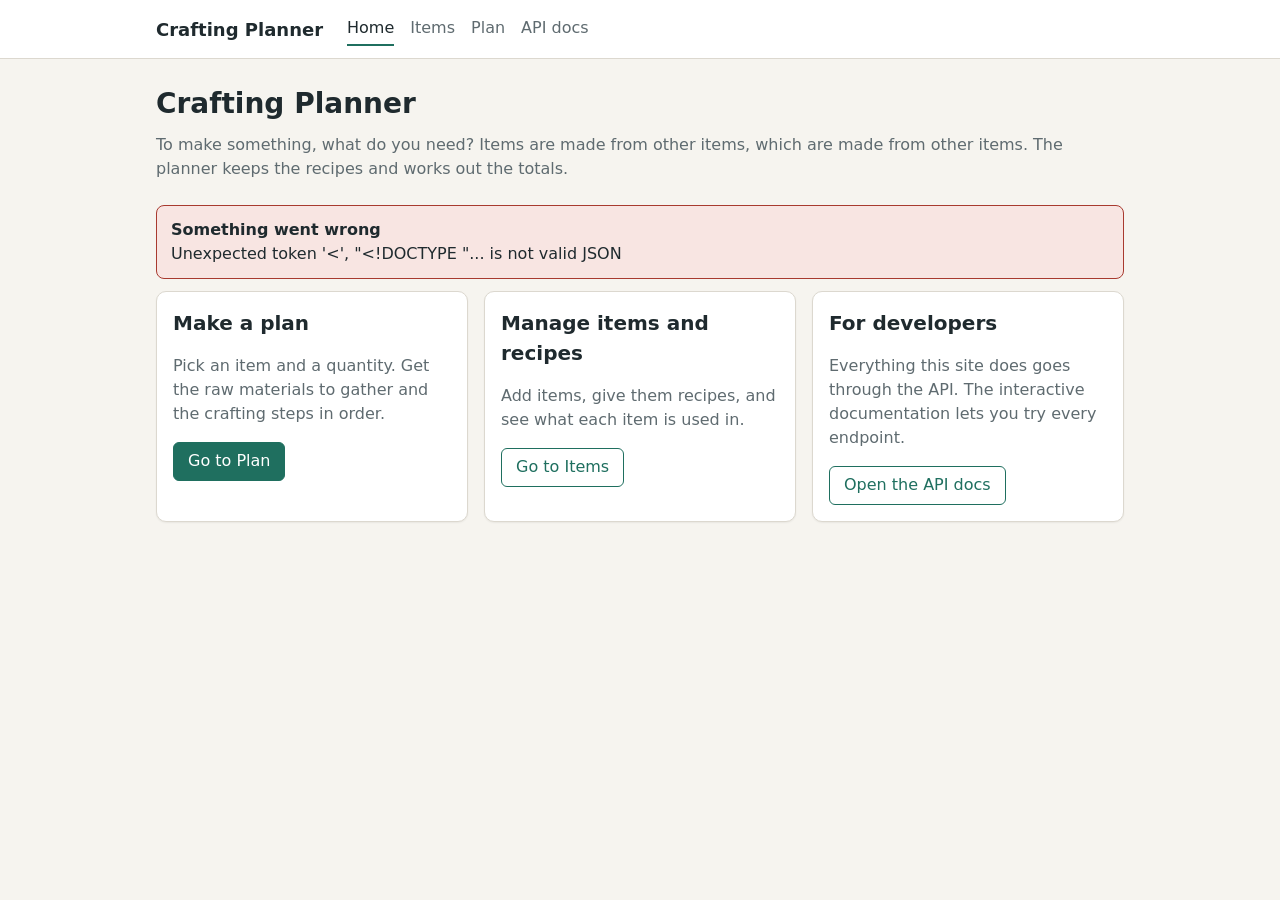
==== src/CraftingPlanner.Api/wwwroot/index.html @ ba1a4b72 "Add the website Four pages of plain HTML, CSS, and JavaScript served from wwwroot: Home, Plan, Items" ====
<!DOCTYPE html>
<html lang="en">
<head>
  <meta charset="utf-8">
  <meta name="viewport" content="width=device-width, initial-scale=1">
  <title>Crafting Planner</title>
  <link rel="stylesheet" href="css/site.css">
</head>
<body>
  <header class="site-header">
    <div class="inner">
      <a class="brand" href="index.html">Crafting Planner</a>
      <nav class="site-nav">
        <a href="index.html">Home</a>
        <a href="items.html">Items</a>
        <a href="plan.html">Plan</a>
        <a href="swagger/index.html">API docs</a>
      </nav>
    </div>
  </header>

  <main>
    <h1>Crafting Planner</h1>
    <p class="lead">To make something, what do you need? Items are made from other items, which are made from other items. The planner keeps the recipes and works out the totals.</p>

    <div id="notice" class="notice"></div>

    <div class="grid" id="stats"></div>

    <div class="grid">
      <div class="card">
        <h2>Make a plan</h2>
        <p class="muted">Pick an item and a quantity. Get the raw materials to gather and the crafting steps in order.</p>
        <a class="btn" href="plan.html">Go to Plan</a>
      </div>
      <div class="card">
        <h2>Manage items and recipes</h2>
        <p class="muted">Add items, give them recipes, and see what each item is used in.</p>
        <a class="btn secondary" href="items.html">Go to Items</a>
      </div>
      <div class="card">
        <h2>For developers</h2>
        <p class="muted">Everything this site does goes through the API. The interactive documentation lets you try every endpoint.</p>
        <a class="btn secondary" href="swagger/index.html">Open the API docs</a>
      </div>
    </div>
  </main>

  <script src="js/ui.js"></script>
  <script src="js/api.js"></script>
  <script src="js/home.js"></script>
</body>
</html>
---- src/CraftingPlanner.Api/wwwroot/css/site.css ----
/* Crafting Planner stylesheet.
   Colours are defined once as variables, with a second set for dark mode,
   so every page looks the same and follows the reader's system setting. */

:root {
  --bg: #f6f4ef;
  --surface: #ffffff;
  --text: #1f2a2e;
  --muted: #5f6b70;
  --border: #dcd8cf;
  --accent: #1f6f5f;
  --accent-text: #ffffff;
  --accent-soft: #e3f1ed;
  --danger: #a83a2f;
  --danger-soft: #f8e5e2;
  --ok-soft: #e6f2e2;
  --raw: #8a5a2b;
  --raw-soft: #f4e8dc;
  --shadow: 0 1px 2px rgba(0, 0, 0, 0.06);
}

@media (prefers-color-scheme: dark) {
  :root {
    --bg: #171a1c;
    --surface: #212527;
    --text: #e8e6e1;
    --muted: #a0a8ac;
    --border: #3a4044;
    --accent: #5fbfa6;
    --accent-text: #0f1a17;
    --accent-soft: #1e332e;
    --danger: #e5877b;
    --danger-soft: #3b2420;
    --ok-soft: #22332a;
    --raw: #d9a96f;
    --raw-soft: #3a2f22;
    --shadow: none;
  }
}

* {
  box-sizing: border-box;
}

body {
  margin: 0;
  background: var(--bg);
  color: var(--text);
  font-family: system-ui, -apple-system, "Segoe UI", Roboto, sans-serif;
  font-size: 16px;
  line-height: 1.5;
}

a {
  color: var(--accent);
}

/* Header and navigation */

.site-header {
  background: var(--surface);
  border-bottom: 1px solid var(--border);
}

.site-header .inner {
  max-width: 1000px;
  margin: 0 auto;
  padding: 12px 16px;
  display: flex;
  flex-wrap: wrap;
  align-items: center;
  gap: 8px 24px;
}

.brand {
  font-weight: 700;
  font-size: 18px;
  color: var(--text);
  text-decoration: none;
}

.site-nav {
  display: flex;
  flex-wrap: wrap;
  gap: 4px 16px;
}

.site-nav a {
  color: var(--muted);
  text-decoration: none;
  padding: 4px 0;
  border-bottom: 2px solid transparent;
}

.site-nav a:hover,
.site-nav a[aria-current="page"] {
  color: var(--text);
  border-bottom-color: var(--accent);
}

/* Layout */

main {
  max-width: 1000px;
  margin: 0 auto;
  padding: 24px 16px 48px;
}

h1 {
  font-size: 28px;
  margin: 0 0 8px;
}

h2 {
  font-size: 20px;
  margin: 0 0 12px;
}

.lead {
  color: var(--muted);
  margin: 0 0 24px;
}

.grid {
  display: grid;
  gap: 16px;
  grid-template-columns: repeat(auto-fit, minmax(220px, 1fr));
}

.card {
  background: var(--surface);
  border: 1px solid var(--border);
  border-radius: 10px;
  padding: 16px;
  box-shadow: var(--shadow);
  margin-bottom: 16px;
}

.stat {
  text-align: left;
}

.stat .value {
  font-size: 30px;
  font-weight: 700;
  line-height: 1.2;
}

.stat .label {
  color: var(--muted);
  font-size: 14px;
}

/* Forms */

form.row {
  display: flex;
  flex-wrap: wrap;
  gap: 12px;
  align-items: flex-end;
}

label {
  display: flex;
  flex-direction: column;
  gap: 4px;
  font-size: 14px;
  color: var(--muted);
}

input,
select,
textarea {
  font: inherit;
  color: var(--text);
  background: var(--surface);
  border: 1px solid var(--border);
  border-radius: 6px;
  padding: 8px 10px;
  min-width: 0;
}

input:focus,
select:focus,
textarea:focus,
button:focus-visible {
  outline: 2px solid var(--accent);
  outline-offset: 1px;
}

.btn {
  font: inherit;
  cursor: pointer;
  border: 1px solid var(--accent);
  background: var(--accent);
  color: var(--accent-text);
  border-radius: 6px;
  padding: 8px 14px;
  text-decoration: none;
  display: inline-block;
  line-height: 1.3;
}

.btn:hover {
  filter: brightness(1.08);
}

.btn.secondary {
  background: transparent;
  color: var(--accent);
}

.btn.danger {
  background: transparent;
  color: var(--danger);
  border-color: var(--danger);
}

.btn.small {
  padding: 4px 10px;
  font-size: 14px;
}

.btn:disabled {
  opacity: 0.5;
  cursor: default;
}

/* Notices: rejections and confirmations */

.notice {
  border-radius: 8px;
  padding: 12px 14px;
  margin: 12px 0;
  border: 1px solid var(--border);
  display: none;
}

.notice.error {
  display: block;
  background: var(--danger-soft);
  border-color: var(--danger);
}

.notice.success {
  display: block;
  background: var(--ok-soft);
}

.notice strong {
  display: block;
}

.notice ul {
  margin: 6px 0 0;
  padding-left: 20px;
}

/* Tables */

table {
  width: 100%;
  border-collapse: collapse;
  font-size: 15px;
}

th,
td {
  text-align: left;
  padding: 8px 10px;
  border-bottom: 1px solid var(--border);
  vertical-align: top;
}

th {
  color: var(--muted);
  font-weight: 600;
  font-size: 13px;
  text-transform: uppercase;
  letter-spacing: 0.03em;
}

td.num,
th.num {
  text-align: right;
  font-variant-numeric: tabular-nums;
}

tr.total td {
  font-weight: 700;
  border-bottom: none;
}

.table-wrap {
  overflow-x: auto;
}

/* Tags for raw and crafted */

.tag {
  display: inline-block;
  font-size: 12px;
  font-weight: 600;
  padding: 2px 8px;
  border-radius: 999px;
  text-transform: uppercase;
  letter-spacing: 0.04em;
}

.tag.crafted {
  background: var(--accent-soft);
  color: var(--accent);
}

.tag.raw {
  background: var(--raw-soft);
  color: var(--raw);
}

/* Recipe tree */

.tree,
.tree ul {
  list-style: none;
  margin: 0;
  padding-left: 0;
}

.tree ul {
  margin-left: 12px;
  padding-left: 16px;
  border-left: 2px solid var(--border);
}

.tree li {
  padding: 4px 0;
}

.tree .qty {
  color: var(--muted);
  font-variant-numeric: tabular-nums;
  margin-right: 6px;
}

.tree .note {
  color: var(--muted);
  font-size: 13px;
}

/* Small helpers */

.muted {
  color: var(--muted);
}

.toolbar {
  display: flex;
  flex-wrap: wrap;
  gap: 8px;
  align-items: center;
  justify-content: space-between;
  margin: 12px 0;
}

.actions {
  display: flex;
  gap: 6px;
  flex-wrap: wrap;
}

.hidden {
  display: none !important;
}

.ingredient-row {
  display: flex;
  gap: 8px;
  align-items: flex-end;
  margin-bottom: 8px;
  flex-wrap: wrap;
}

.ingredient-row select {
  flex: 1 1 200px;
}

.ingredient-row input {
  width: 90px;
}

@media (max-width: 600px) {
  h1 {
    font-size: 24px;
  }

  .stat .value {
    font-size: 26px;
  }
}
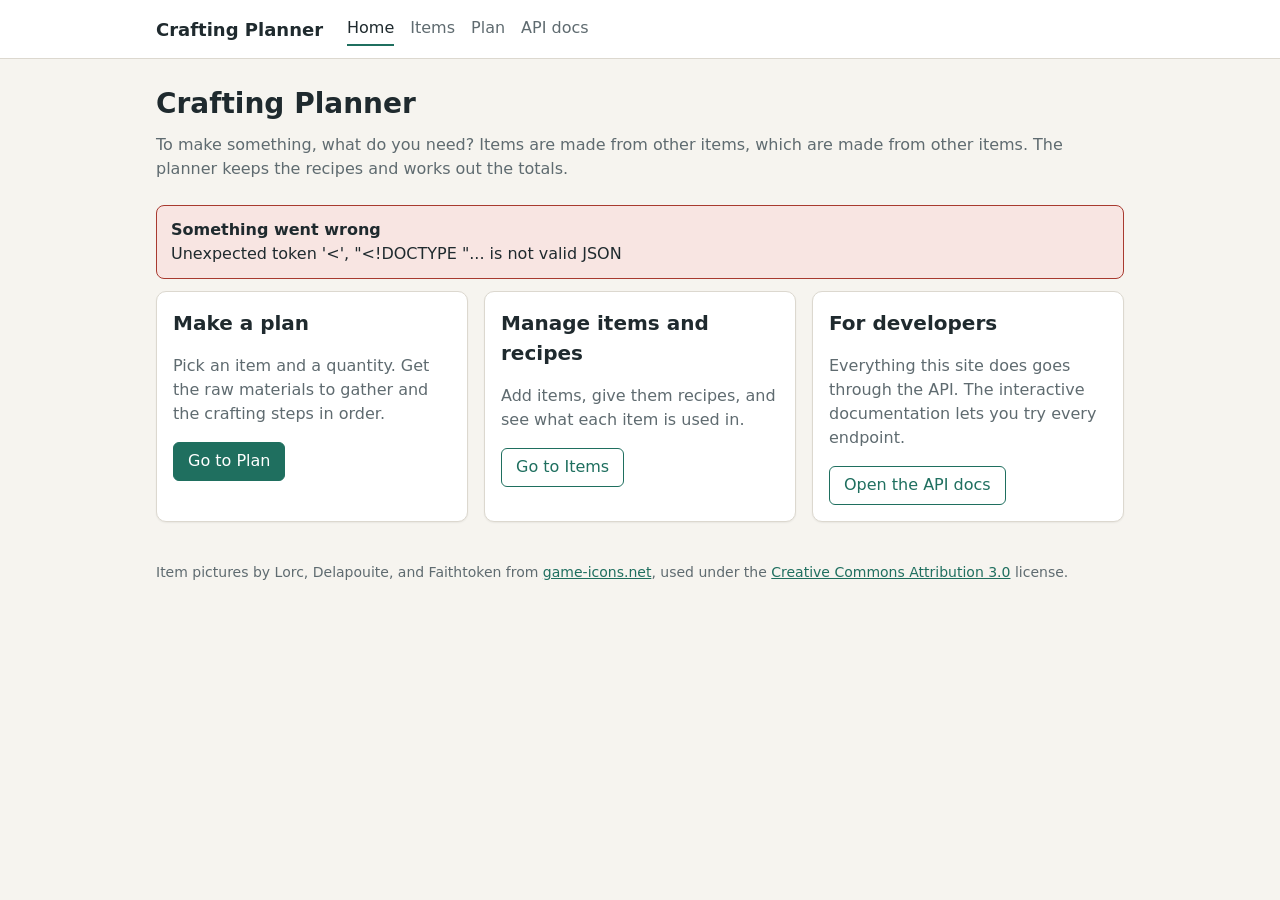
==== commit a40a3f20: "Add item icons Each item can carry an icon naming one of the SVG files shipped in wwwroot/icons. The" ====
--- a/src/CraftingPlanner.Api/wwwroot/index.html
+++ b/src/CraftingPlanner.Api/wwwroot/index.html
@@ -44,6 +44,11 @@
         <a class="btn secondary" href="swagger/index.html">Open the API docs</a>
       </div>
     </div>
+
+    <p class="muted" style="font-size: 14px; margin-top: 24px">
+      Item pictures by Lorc, Delapouite, and Faithtoken from <a href="https://game-icons.net">game-icons.net</a>,
+      used under the <a href="https://creativecommons.org/licenses/by/3.0/">Creative Commons Attribution 3.0</a> license.
+    </p>
   </main>
 
   <script src="js/ui.js"></script>
--- a/src/CraftingPlanner.Api/wwwroot/css/site.css
+++ b/src/CraftingPlanner.Api/wwwroot/css/site.css
@@ -295,6 +295,38 @@
   overflow-x: auto;
 }
 
+/* Item icons. The SVG is used as a mask over the current text colour, so the same
+   file works in light and dark mode and inside coloured text such as links.
+   The image itself is set per element by ui.js (mask-image with a root-absolute
+   address), because a relative url() inside a CSS variable can be resolved against
+   this stylesheet's folder rather than the page, and then nothing is drawn. */
+
+.icon {
+  display: inline-block;
+  width: 1.3em;
+  height: 1.3em;
+  vertical-align: -0.3em;
+  margin-right: 0.35em;
+  background-color: currentColor;
+  -webkit-mask-size: contain;
+  mask-size: contain;
+  -webkit-mask-repeat: no-repeat;
+  mask-repeat: no-repeat;
+  -webkit-mask-position: center;
+  mask-position: center;
+}
+
+.icon.large {
+  width: 2.2em;
+  height: 2.2em;
+  vertical-align: -0.6em;
+  margin-right: 0.4em;
+}
+
+.icon.faint {
+  opacity: 0.45;
+}
+
 /* Tags for raw and crafted */
 
 .tag {
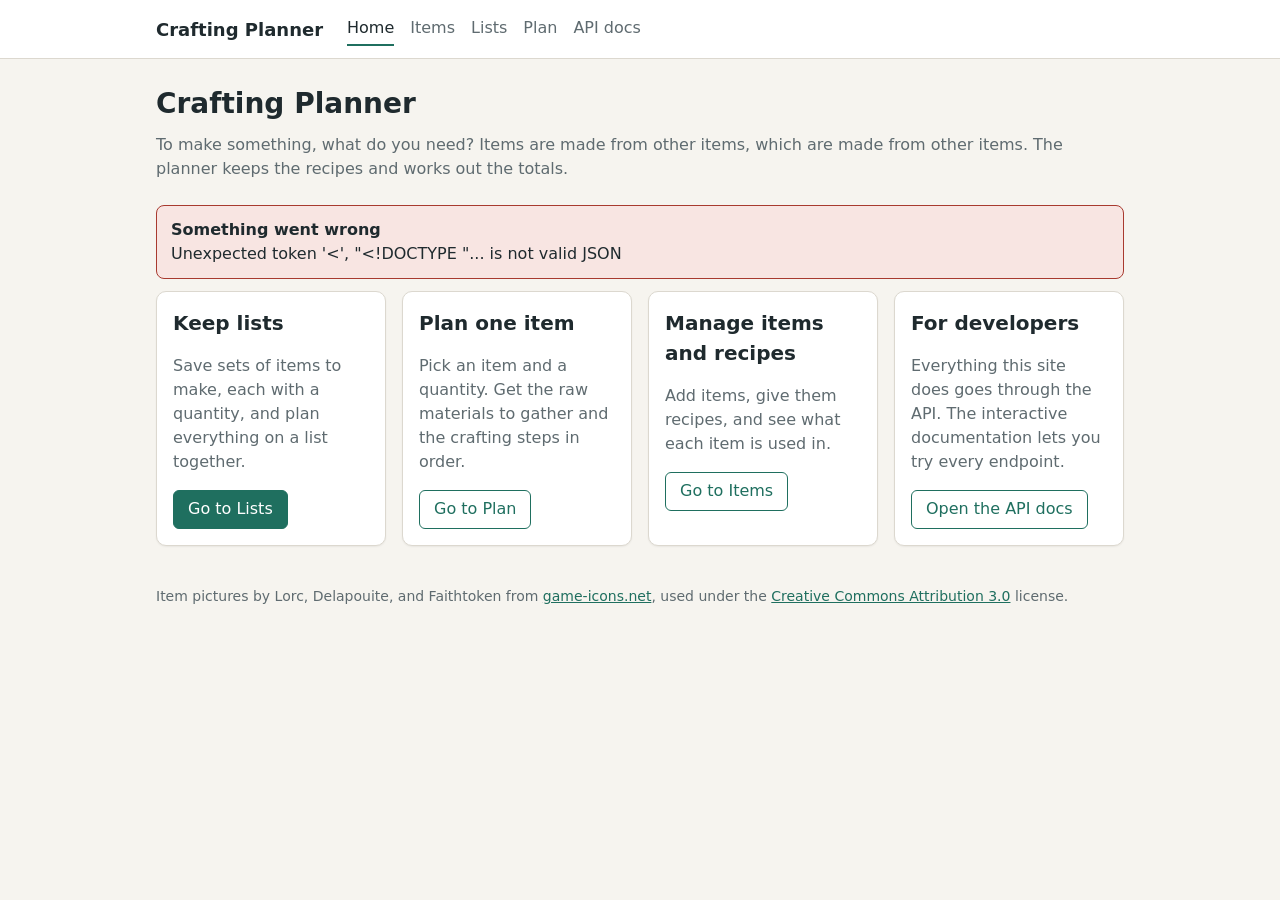
==== commit 84de4953: "Add the Lists and List pages The Lists page shows every saved list with its item count, and creates " ====
--- a/src/CraftingPlanner.Api/wwwroot/index.html
+++ b/src/CraftingPlanner.Api/wwwroot/index.html
@@ -13,6 +13,7 @@
       <nav class="site-nav">
         <a href="index.html">Home</a>
         <a href="items.html">Items</a>
+        <a href="lists.html">Lists</a>
         <a href="plan.html">Plan</a>
         <a href="swagger/index.html">API docs</a>
       </nav>
@@ -29,9 +30,14 @@
 
     <div class="grid">
       <div class="card">
-        <h2>Make a plan</h2>
+        <h2>Keep lists</h2>
+        <p class="muted">Save sets of items to make, each with a quantity, and plan everything on a list together.</p>
+        <a class="btn" href="lists.html">Go to Lists</a>
+      </div>
+      <div class="card">
+        <h2>Plan one item</h2>
         <p class="muted">Pick an item and a quantity. Get the raw materials to gather and the crafting steps in order.</p>
-        <a class="btn" href="plan.html">Go to Plan</a>
+        <a class="btn secondary" href="plan.html">Go to Plan</a>
       </div>
       <div class="card">
         <h2>Manage items and recipes</h2>
--- a/src/CraftingPlanner.Api/wwwroot/css/site.css
+++ b/src/CraftingPlanner.Api/wwwroot/css/site.css
@@ -379,6 +379,83 @@
   font-size: 13px;
 }
 
+/* The item picker: search box, category chips, and a list of matches */
+
+.picker input[type="search"] {
+  width: 100%;
+  margin-bottom: 8px;
+}
+
+.chips {
+  display: flex;
+  flex-wrap: wrap;
+  gap: 6px;
+  margin-bottom: 8px;
+}
+
+.chip {
+  font: inherit;
+  font-size: 13px;
+  cursor: pointer;
+  border: 1px solid var(--border);
+  background: var(--surface);
+  color: var(--muted);
+  border-radius: 999px;
+  padding: 3px 10px;
+}
+
+.chip:hover {
+  color: var(--text);
+}
+
+.chip.on {
+  background: var(--accent);
+  border-color: var(--accent);
+  color: var(--accent-text);
+}
+
+.picker-results {
+  max-height: 320px;
+  overflow-y: auto;
+  border: 1px solid var(--border);
+  border-radius: 8px;
+}
+
+.picker-row {
+  display: flex;
+  align-items: center;
+  gap: 10px;
+  padding: 6px 10px;
+  border-bottom: 1px solid var(--border);
+}
+
+.picker-row:last-child {
+  border-bottom: none;
+}
+
+.picker-name {
+  flex: 1 1 auto;
+}
+
+.picker-category {
+  font-size: 13px;
+  flex: 0 0 auto;
+}
+
+.picker-results p {
+  margin: 0;
+  padding: 10px;
+}
+
+.chosen {
+  display: flex;
+  align-items: center;
+  gap: 8px;
+  flex-wrap: wrap;
+  margin-bottom: 8px;
+  font-weight: 600;
+}
+
 /* Small helpers */
 
 .muted {
@@ -407,12 +484,12 @@
 .ingredient-row {
   display: flex;
   gap: 8px;
-  align-items: flex-end;
+  align-items: center;
   margin-bottom: 8px;
   flex-wrap: wrap;
 }
 
-.ingredient-row select {
+.ingredient-row .ingredient-name {
   flex: 1 1 200px;
 }
 
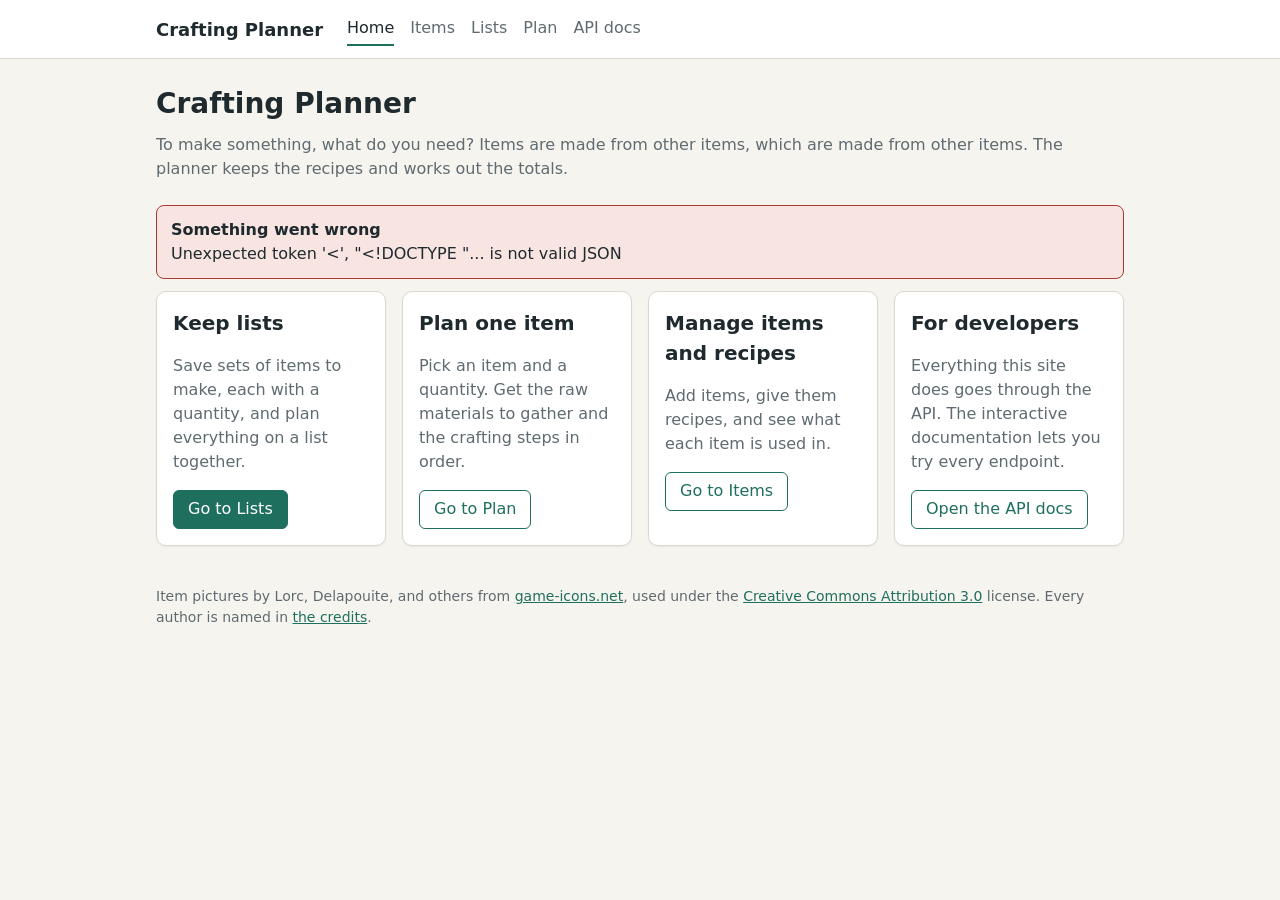
==== commit 36deb623: "Add 117 more pictures to choose from 150 icons in all, across materials, food, tools, weapons and ar" ====
--- a/src/CraftingPlanner.Api/wwwroot/index.html
+++ b/src/CraftingPlanner.Api/wwwroot/index.html
@@ -52,8 +52,9 @@
     </div>
 
     <p class="muted" style="font-size: 14px; margin-top: 24px">
-      Item pictures by Lorc, Delapouite, and Faithtoken from <a href="https://game-icons.net">game-icons.net</a>,
+      Item pictures by Lorc, Delapouite, and others from <a href="https://game-icons.net">game-icons.net</a>,
       used under the <a href="https://creativecommons.org/licenses/by/3.0/">Creative Commons Attribution 3.0</a> license.
+      Every author is named in <a href="icons/LICENSE.md">the credits</a>.
     </p>
   </main>
 
--- a/src/CraftingPlanner.Api/wwwroot/css/site.css
+++ b/src/CraftingPlanner.Api/wwwroot/css/site.css
@@ -327,7 +327,7 @@
   opacity: 0.45;
 }
 
-/* Tags for raw and crafted */
+/* The small tag that marks an item as having a recipe */
 
 .tag {
   display: inline-block;
@@ -339,14 +339,9 @@
   letter-spacing: 0.04em;
 }
 
-.tag.crafted {
+.tag.recipe {
   background: var(--accent-soft);
   color: var(--accent);
-}
-
-.tag.raw {
-  background: var(--raw-soft);
-  color: var(--raw);
 }
 
 /* Recipe tree */
@@ -481,6 +476,27 @@
   display: none !important;
 }
 
+label.checkbox {
+  flex-direction: row;
+  align-items: center;
+  gap: 8px;
+  font-size: 16px;
+  color: var(--text);
+  font-weight: 600;
+  margin-bottom: 4px;
+}
+
+label.checkbox input {
+  width: 18px;
+  height: 18px;
+}
+
+.recipe-section {
+  margin-top: 12px;
+  padding-top: 12px;
+  border-top: 1px solid var(--border);
+}
+
 .ingredient-row {
   display: flex;
   gap: 8px;
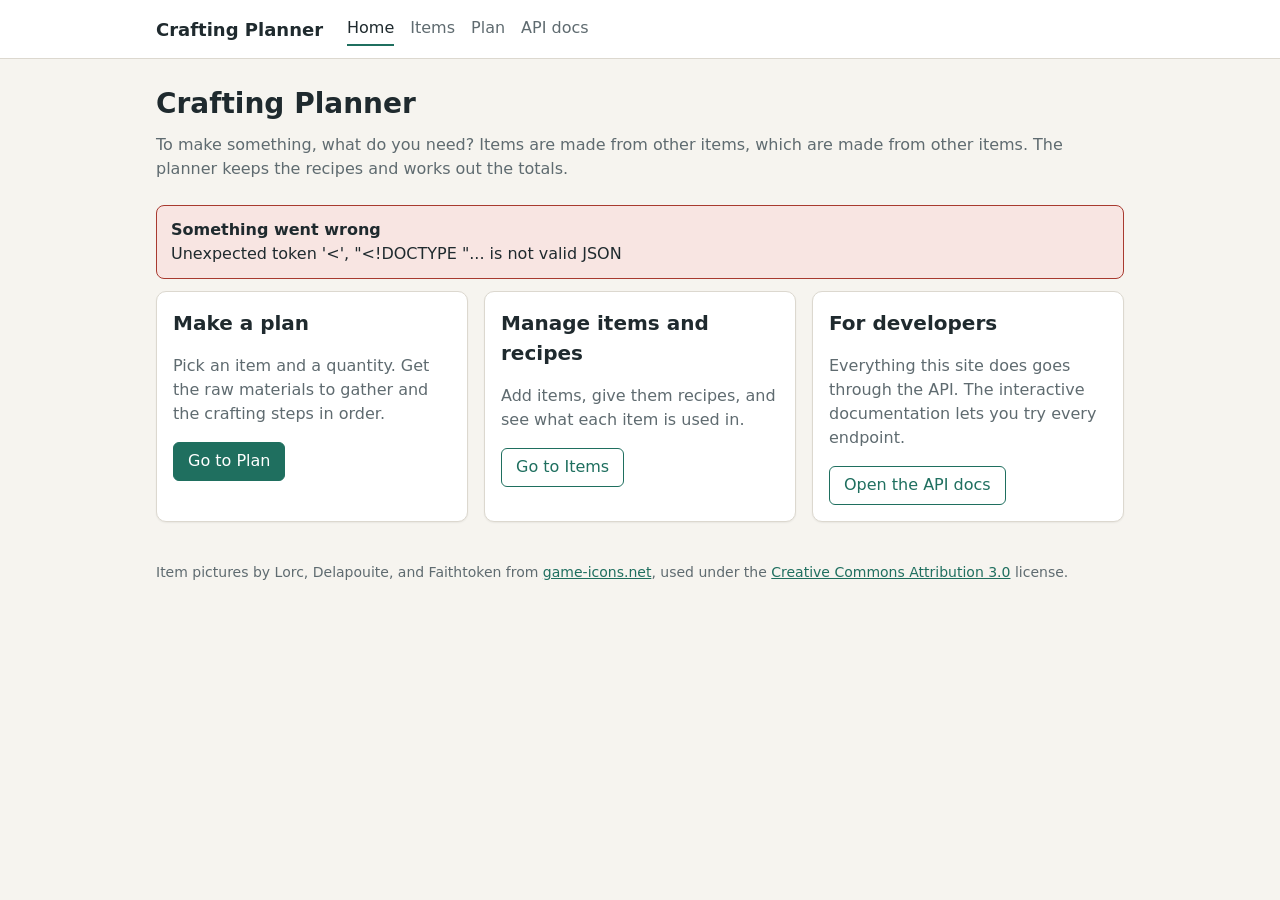
==== commit 57c8b84a: "Merge pull request #8 from JackieCX17/feature/icons Item icons" ====
--- a/src/CraftingPlanner.Api/wwwroot/index.html
+++ b/src/CraftingPlanner.Api/wwwroot/index.html
@@ -13,7 +13,6 @@
       <nav class="site-nav">
         <a href="index.html">Home</a>
         <a href="items.html">Items</a>
-        <a href="lists.html">Lists</a>
         <a href="plan.html">Plan</a>
         <a href="swagger/index.html">API docs</a>
       </nav>
@@ -30,14 +29,9 @@
 
     <div class="grid">
       <div class="card">
-        <h2>Keep lists</h2>
-        <p class="muted">Save sets of items to make, each with a quantity, and plan everything on a list together.</p>
-        <a class="btn" href="lists.html">Go to Lists</a>
-      </div>
-      <div class="card">
-        <h2>Plan one item</h2>
+        <h2>Make a plan</h2>
         <p class="muted">Pick an item and a quantity. Get the raw materials to gather and the crafting steps in order.</p>
-        <a class="btn secondary" href="plan.html">Go to Plan</a>
+        <a class="btn" href="plan.html">Go to Plan</a>
       </div>
       <div class="card">
         <h2>Manage items and recipes</h2>
@@ -52,9 +46,8 @@
     </div>
 
     <p class="muted" style="font-size: 14px; margin-top: 24px">
-      Item pictures by Lorc, Delapouite, and others from <a href="https://game-icons.net">game-icons.net</a>,
+      Item pictures by Lorc, Delapouite, and Faithtoken from <a href="https://game-icons.net">game-icons.net</a>,
       used under the <a href="https://creativecommons.org/licenses/by/3.0/">Creative Commons Attribution 3.0</a> license.
-      Every author is named in <a href="icons/LICENSE.md">the credits</a>.
     </p>
   </main>
 
--- a/src/CraftingPlanner.Api/wwwroot/css/site.css
+++ b/src/CraftingPlanner.Api/wwwroot/css/site.css
@@ -327,7 +327,7 @@
   opacity: 0.45;
 }
 
-/* The small tag that marks an item as having a recipe */
+/* Tags for raw and crafted */
 
 .tag {
   display: inline-block;
@@ -339,9 +339,14 @@
   letter-spacing: 0.04em;
 }
 
-.tag.recipe {
+.tag.crafted {
   background: var(--accent-soft);
   color: var(--accent);
+}
+
+.tag.raw {
+  background: var(--raw-soft);
+  color: var(--raw);
 }
 
 /* Recipe tree */
@@ -374,83 +379,6 @@
   font-size: 13px;
 }
 
-/* The item picker: search box, category chips, and a list of matches */
-
-.picker input[type="search"] {
-  width: 100%;
-  margin-bottom: 8px;
-}
-
-.chips {
-  display: flex;
-  flex-wrap: wrap;
-  gap: 6px;
-  margin-bottom: 8px;
-}
-
-.chip {
-  font: inherit;
-  font-size: 13px;
-  cursor: pointer;
-  border: 1px solid var(--border);
-  background: var(--surface);
-  color: var(--muted);
-  border-radius: 999px;
-  padding: 3px 10px;
-}
-
-.chip:hover {
-  color: var(--text);
-}
-
-.chip.on {
-  background: var(--accent);
-  border-color: var(--accent);
-  color: var(--accent-text);
-}
-
-.picker-results {
-  max-height: 320px;
-  overflow-y: auto;
-  border: 1px solid var(--border);
-  border-radius: 8px;
-}
-
-.picker-row {
-  display: flex;
-  align-items: center;
-  gap: 10px;
-  padding: 6px 10px;
-  border-bottom: 1px solid var(--border);
-}
-
-.picker-row:last-child {
-  border-bottom: none;
-}
-
-.picker-name {
-  flex: 1 1 auto;
-}
-
-.picker-category {
-  font-size: 13px;
-  flex: 0 0 auto;
-}
-
-.picker-results p {
-  margin: 0;
-  padding: 10px;
-}
-
-.chosen {
-  display: flex;
-  align-items: center;
-  gap: 8px;
-  flex-wrap: wrap;
-  margin-bottom: 8px;
-  font-weight: 600;
-}
-
 /* Small helpers */
 
 .muted {
@@ -476,36 +404,15 @@
   display: none !important;
 }
 
-label.checkbox {
-  flex-direction: row;
-  align-items: center;
+.ingredient-row {
+  display: flex;
   gap: 8px;
-  font-size: 16px;
-  color: var(--text);
-  font-weight: 600;
-  margin-bottom: 4px;
-}
-
-label.checkbox input {
-  width: 18px;
-  height: 18px;
-}
-
-.recipe-section {
-  margin-top: 12px;
-  padding-top: 12px;
-  border-top: 1px solid var(--border);
-}
-
-.ingredient-row {
-  display: flex;
-  gap: 8px;
-  align-items: center;
+  align-items: flex-end;
   margin-bottom: 8px;
   flex-wrap: wrap;
 }
 
-.ingredient-row .ingredient-name {
+.ingredient-row select {
   flex: 1 1 200px;
 }
 
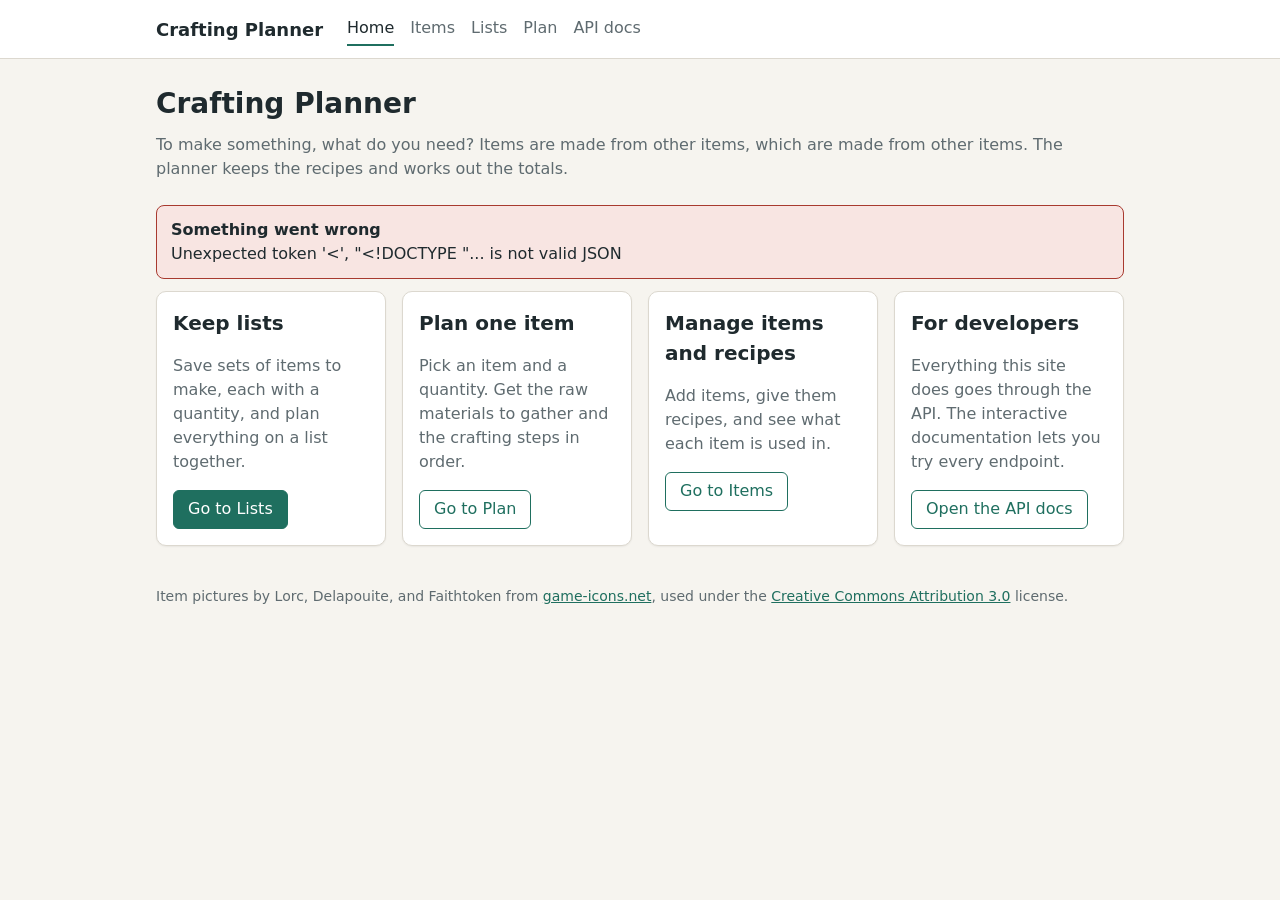
==== commit 8f4d742d: "Merge pull request #10 from JackieCX17/feature/lists Saved lists" ====
--- a/src/CraftingPlanner.Api/wwwroot/index.html
+++ b/src/CraftingPlanner.Api/wwwroot/index.html
@@ -13,6 +13,7 @@
       <nav class="site-nav">
         <a href="index.html">Home</a>
         <a href="items.html">Items</a>
+        <a href="lists.html">Lists</a>
         <a href="plan.html">Plan</a>
         <a href="swagger/index.html">API docs</a>
       </nav>
@@ -29,9 +30,14 @@
 
     <div class="grid">
       <div class="card">
-        <h2>Make a plan</h2>
+        <h2>Keep lists</h2>
+        <p class="muted">Save sets of items to make, each with a quantity, and plan everything on a list together.</p>
+        <a class="btn" href="lists.html">Go to Lists</a>
+      </div>
+      <div class="card">
+        <h2>Plan one item</h2>
         <p class="muted">Pick an item and a quantity. Get the raw materials to gather and the crafting steps in order.</p>
-        <a class="btn" href="plan.html">Go to Plan</a>
+        <a class="btn secondary" href="plan.html">Go to Plan</a>
       </div>
       <div class="card">
         <h2>Manage items and recipes</h2>
--- a/src/CraftingPlanner.Api/wwwroot/css/site.css
+++ b/src/CraftingPlanner.Api/wwwroot/css/site.css
@@ -379,6 +379,83 @@
   font-size: 13px;
 }
 
+/* The item picker: search box, category chips, and a list of matches */
+
+.picker input[type="search"] {
+  width: 100%;
+  margin-bottom: 8px;
+}
+
+.chips {
+  display: flex;
+  flex-wrap: wrap;
+  gap: 6px;
+  margin-bottom: 8px;
+}
+
+.chip {
+  font: inherit;
+  font-size: 13px;
+  cursor: pointer;
+  border: 1px solid var(--border);
+  background: var(--surface);
+  color: var(--muted);
+  border-radius: 999px;
+  padding: 3px 10px;
+}
+
+.chip:hover {
+  color: var(--text);
+}
+
+.chip.on {
+  background: var(--accent);
+  border-color: var(--accent);
+  color: var(--accent-text);
+}
+
+.picker-results {
+  max-height: 320px;
+  overflow-y: auto;
+  border: 1px solid var(--border);
+  border-radius: 8px;
+}
+
+.picker-row {
+  display: flex;
+  align-items: center;
+  gap: 10px;
+  padding: 6px 10px;
+  border-bottom: 1px solid var(--border);
+}
+
+.picker-row:last-child {
+  border-bottom: none;
+}
+
+.picker-name {
+  flex: 1 1 auto;
+}
+
+.picker-category {
+  font-size: 13px;
+  flex: 0 0 auto;
+}
+
+.picker-results p {
+  margin: 0;
+  padding: 10px;
+}
+
+.chosen {
+  display: flex;
+  align-items: center;
+  gap: 8px;
+  flex-wrap: wrap;
+  margin-bottom: 8px;
+  font-weight: 600;
+}
+
 /* Small helpers */
 
 .muted {
@@ -407,12 +484,12 @@
 .ingredient-row {
   display: flex;
   gap: 8px;
-  align-items: flex-end;
+  align-items: center;
   margin-bottom: 8px;
   flex-wrap: wrap;
 }
 
-.ingredient-row select {
+.ingredient-row .ingredient-name {
   flex: 1 1 200px;
 }
 
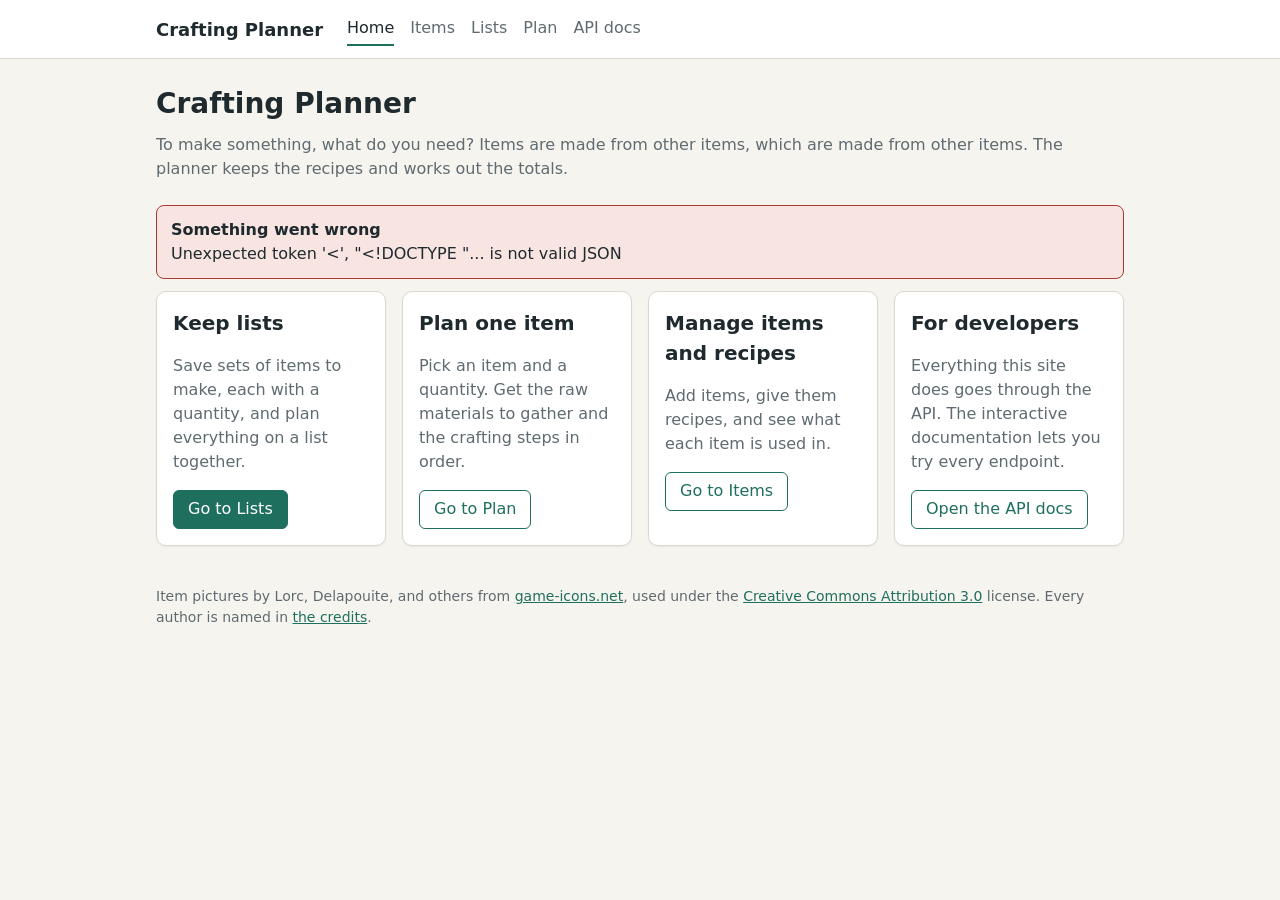
==== commit 8c6eae9d: "Merge pull request #11 from JackieCX17/feature/items-page-feedback Item pages: one form for an item " ====
--- a/src/CraftingPlanner.Api/wwwroot/index.html
+++ b/src/CraftingPlanner.Api/wwwroot/index.html
@@ -52,8 +52,9 @@
     </div>
 
     <p class="muted" style="font-size: 14px; margin-top: 24px">
-      Item pictures by Lorc, Delapouite, and Faithtoken from <a href="https://game-icons.net">game-icons.net</a>,
+      Item pictures by Lorc, Delapouite, and others from <a href="https://game-icons.net">game-icons.net</a>,
       used under the <a href="https://creativecommons.org/licenses/by/3.0/">Creative Commons Attribution 3.0</a> license.
+      Every author is named in <a href="icons/LICENSE.md">the credits</a>.
     </p>
   </main>
 
--- a/src/CraftingPlanner.Api/wwwroot/css/site.css
+++ b/src/CraftingPlanner.Api/wwwroot/css/site.css
@@ -327,7 +327,7 @@
   opacity: 0.45;
 }
 
-/* Tags for raw and crafted */
+/* The small tag that marks an item as having a recipe */
 
 .tag {
   display: inline-block;
@@ -339,14 +339,9 @@
   letter-spacing: 0.04em;
 }
 
-.tag.crafted {
+.tag.recipe {
   background: var(--accent-soft);
   color: var(--accent);
-}
-
-.tag.raw {
-  background: var(--raw-soft);
-  color: var(--raw);
 }
 
 /* Recipe tree */
@@ -481,6 +476,27 @@
   display: none !important;
 }
 
+label.checkbox {
+  flex-direction: row;
+  align-items: center;
+  gap: 8px;
+  font-size: 16px;
+  color: var(--text);
+  font-weight: 600;
+  margin-bottom: 4px;
+}
+
+label.checkbox input {
+  width: 18px;
+  height: 18px;
+}
+
+.recipe-section {
+  margin-top: 12px;
+  padding-top: 12px;
+  border-top: 1px solid var(--border);
+}
+
 .ingredient-row {
   display: flex;
   gap: 8px;
